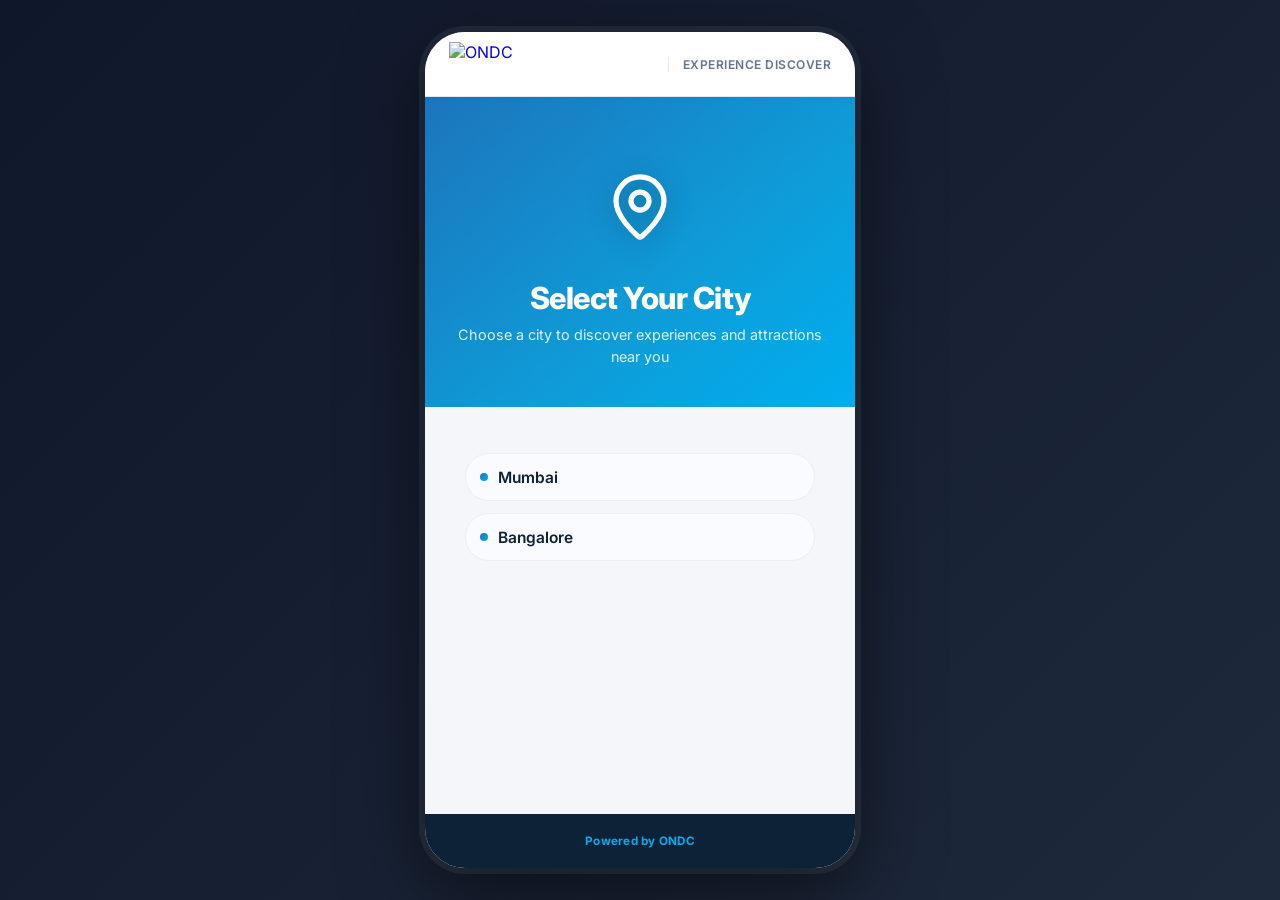
==== index.html @ b92ad63c "Add ONDC Experience QR landing pages Static, JSON-driven site: city → experience → buyer-app pages, " ====
<!doctype html>
<html lang="en">
  <head>
    <meta charset="UTF-8" />
    <meta name="viewport" content="width=device-width, initial-scale=1.0" />
    <meta name="theme-color" content="#1c75bc" />
    <meta
      name="description"
      content="Discover ONDC buyer apps for top experiences and attractions near you."
    />
    <meta property="og:title" content="Experience Discover | ONDC" />
    <meta
      property="og:description"
      content="Discover ONDC buyer apps for top experiences and attractions near you."
    />
    <meta property="og:type" content="website" />
    <link rel="icon" type="image/svg+xml" href="/public/ondc-logo.svg" />
    <link rel="preconnect" href="https://fonts.googleapis.com" />
    <link rel="preconnect" href="https://fonts.gstatic.com" crossorigin />
    <link
      rel="stylesheet"
      href="https://fonts.googleapis.com/css2?family=Inter:wght@400;500;600;700;800&display=swap"
    />
    <link rel="stylesheet" href="/public/picker.css" />
    <title>Experience Discover | ONDC</title>

    <!-- Google tag (gtag.js) -->
    <script
      async
      src="https://www.googletagmanager.com/gtag/js?id=G-17W29WN58K"
    ></script>
    <script src="/public/app.js" defer></script>
  </head>

  <body>
    <div class="app-root">
      <div id="navbar-slot"></div>

      <!-- Hero header -->
      <header class="header">
        <div class="header-hero">
          <div class="header-logo" id="header-logo"></div>
          <div class="header-text">
            <h1 class="header-title" id="page-title">Select Your City</h1>
            <p class="header-subtitle">
              Choose a city to discover experiences and attractions near you
            </p>
          </div>
        </div>
      </header>

      <!-- Dynamic content, rendered from data/entities.json by public/app.js -->
      <main class="app-content" id="main-content">
        <div class="status-wrap">
          <p class="status-body">Loading cities…</p>
        </div>
      </main>

      <div id="footer-slot"></div>
    </div>
  </body>
</html>
---- public/picker.css ----
*,
*::before,
*::after {
  box-sizing: border-box;
  margin: 0;
  padding: 0;
}

body {
  font-family: "Inter", -apple-system, BlinkMacSystemFont, "Segoe UI",
    system-ui, sans-serif;
  background: linear-gradient(135deg, #0f172a 0%, #1e293b 100%);
  color: #1e293b;
  min-height: 100dvh;
  display: flex;
  justify-content: center;
  align-items: flex-start;
  padding: 32px 16px;
  -webkit-font-smoothing: antialiased;
  -moz-osx-font-smoothing: grayscale;
  touch-action: manipulation;
  -webkit-tap-highlight-color: transparent;
}

/* ── Layout ── */
.app-root {
  width: 100%;
  max-width: 430px;
  min-height: calc(100dvh - 64px);
  background: #f4f6f9;
  border-radius: 40px;
  overflow: clip;
  box-shadow: 0 0 0 6px rgba(255, 255, 255, 0.06),
    0 24px 80px rgba(0, 0, 0, 0.55);
  display: flex;
  flex-direction: column;
}

/* ── Navbar ── */
.ondc-navbar {
  width: 100%;
  background: #fff;
  border-bottom: 1px solid #e2e8f0;
  box-shadow: 0 1px 6px rgba(0, 0, 0, 0.06);
  position: sticky;
  top: 0;
  z-index: 100;
}

.ondc-navbar-inner {
  max-width: 580px;
  margin: 0 auto;
  height: 64px;
  padding: 0 16px;
  display: flex;
  align-items: center;
  justify-content: space-between;
}

.ondc-logo {
  display: flex;
  align-items: center;
  text-decoration: none;
  flex-shrink: 0;
}

.ondc-logo-img {
  height: 44px;
  width: auto;
  display: block;
}

.ondc-navbar-product {
  font-size: 0.75rem;
  font-weight: 600;
  color: #64748b;
  letter-spacing: 0.04em;
  text-transform: uppercase;
  border-left: 1.5px solid #e2e8f0;
  padding-left: 14px;
}

/* ── Hero header ── */
.header {
  width: 100%;
  background: linear-gradient(
    140deg,
    #1c75bc 0%,
    #0e9cd8 60%,
    #00aeef 100%
  );
  padding: 20px 16px 20px;
  display: flex;
  justify-content: center;
}

.header-hero {
  max-width: 580px;
  width: 100%;
  display: flex;
  flex-direction: column;
  align-items: center;
  gap: 12px;
  text-align: center;
}

.header-logo {
  width: 108px;
  height: 108px;
  display: flex;
  align-items: center;
  justify-content: center;
}

.header-logo.has-photo {
  width: auto;
  height: 60px;
  max-width: 220px;
}

.experience-icon-svg {
  width: 60px;
  height: 60px;
  filter: drop-shadow(0 4px 12px rgba(0, 0, 0, 0.25));
  stroke: #fff;
}

.venue-photo {
  display: block;
  max-width: 100%;
  max-height: 100%;
  width: auto;
  height: auto;
  object-fit: contain;
  border-radius: 12px;
  border: 3px solid rgba(255, 255, 255, 0.55);
  box-shadow: 0 8px 24px rgba(0, 0, 0, 0.35);
}

.header-text {
  display: flex;
  flex-direction: column;
  gap: 8px;
}

.header-title {
  font-size: 1.65rem;
  font-weight: 800;
  letter-spacing: -0.5px;
  color: #fff;
  line-height: 1.15;
}

.header-subtitle {
  font-size: 0.9rem;
  color: rgba(255, 255, 255, 0.85);
  font-weight: 400;
  line-height: 1.5;
}

/* ── Main content area ── */
.app-content {
  flex: 1;
  display: flex;
  flex-direction: column;
  align-items: center;
  padding: 28px 16px calc(32px + env(safe-area-inset-bottom, 0px));
}

/* ── Seller / entity / city list ── */
.seller-list {
  list-style: none;
  padding: 10px 0;
  width: 100%;
  max-width: 350px;
  display: flex;
  flex-direction: column;
  gap: 12px;
}

.seller-item a {
  display: flex;
  align-items: center;
  padding: 10px 14px;
  min-height: 48px;
  border-radius: 28px;
  text-decoration: none;
  color: #0d2137;
  font-weight: 600;
  font-size: 0.97rem;
  border: 1.5px solid #e8f0f8;
  background: #fafbff;
  transition: background 0.15s, border-color 0.15s, box-shadow 0.15s,
    transform 0.1s;
}

.seller-item a:hover {
  background: #eef4ff;
  border-color: #bad3f5;
  box-shadow: 0 4px 16px rgba(28, 117, 188, 0.13);
  transform: translateY(-1px);
}

.seller-item a:active {
  transform: translateY(0);
  background: #deeaff;
}

.seller-name {
  display: flex;
  align-items: center;
  gap: 10px;
}

.seller-dot {
  width: 8px;
  height: 8px;
  border-radius: 50%;
  background: linear-gradient(135deg, #1c75bc, #00aeef);
  flex-shrink: 0;
}

/* ── Status (loading / error) ── */
.status-wrap {
  width: 100%;
  max-width: 320px;
  display: flex;
  flex-direction: column;
  align-items: center;
  gap: 8px;
  padding: 40px 16px;
  text-align: center;
}

.status-title {
  font-size: 1rem;
  font-weight: 700;
  color: #0d2137;
}

.status-body {
  font-size: 0.85rem;
  color: #6b7280;
  line-height: 1.6;
  white-space: pre-line;
}

/* ── Footer ── */
.app-footer {
  background: #0d2137;
  padding: 20px 16px calc(20px + env(safe-area-inset-bottom, 0px));
}

.app-footer-inner {
  max-width: 580px;
  margin: 0 auto;
  display: flex;
  align-items: center;
  justify-content: center;
  gap: 8px;
  font-size: 0.73rem;
  color: rgba(255, 255, 255, 0.5);
  letter-spacing: 0.025em;
  text-align: center;
}

.app-footer-brand {
  color: #00aeef;
  font-weight: 700;
  letter-spacing: 0.02em;
}

.app-footer-sep {
  color: rgba(255, 255, 255, 0.25);
}

/* ── Responsive ── */
@media (min-width: 640px) {
  .ondc-navbar-inner {
    padding: 0 24px;
  }

  .header {
    padding: 48px 24px 40px;
  }

  .header-logo {
    width: 144px;
    height: 124px;
  }

  .header-logo.has-photo {
    height: 72px;
    max-width: 260px;
  }

  .experience-icon-svg {
    width: 72px;
    height: 72px;
  }

  .header-title {
    font-size: 1.9rem;
  }

  .app-content {
    padding: 36px 24px 48px;
  }
}

@media (max-width: 480px) {
  body {
    padding: 0;
    background: #f4f6f9;
    display: block;
  }
  .app-root {
    max-width: 100%;
    min-height: 100dvh;
    border-radius: 0;
    box-shadow: none;
  }
}
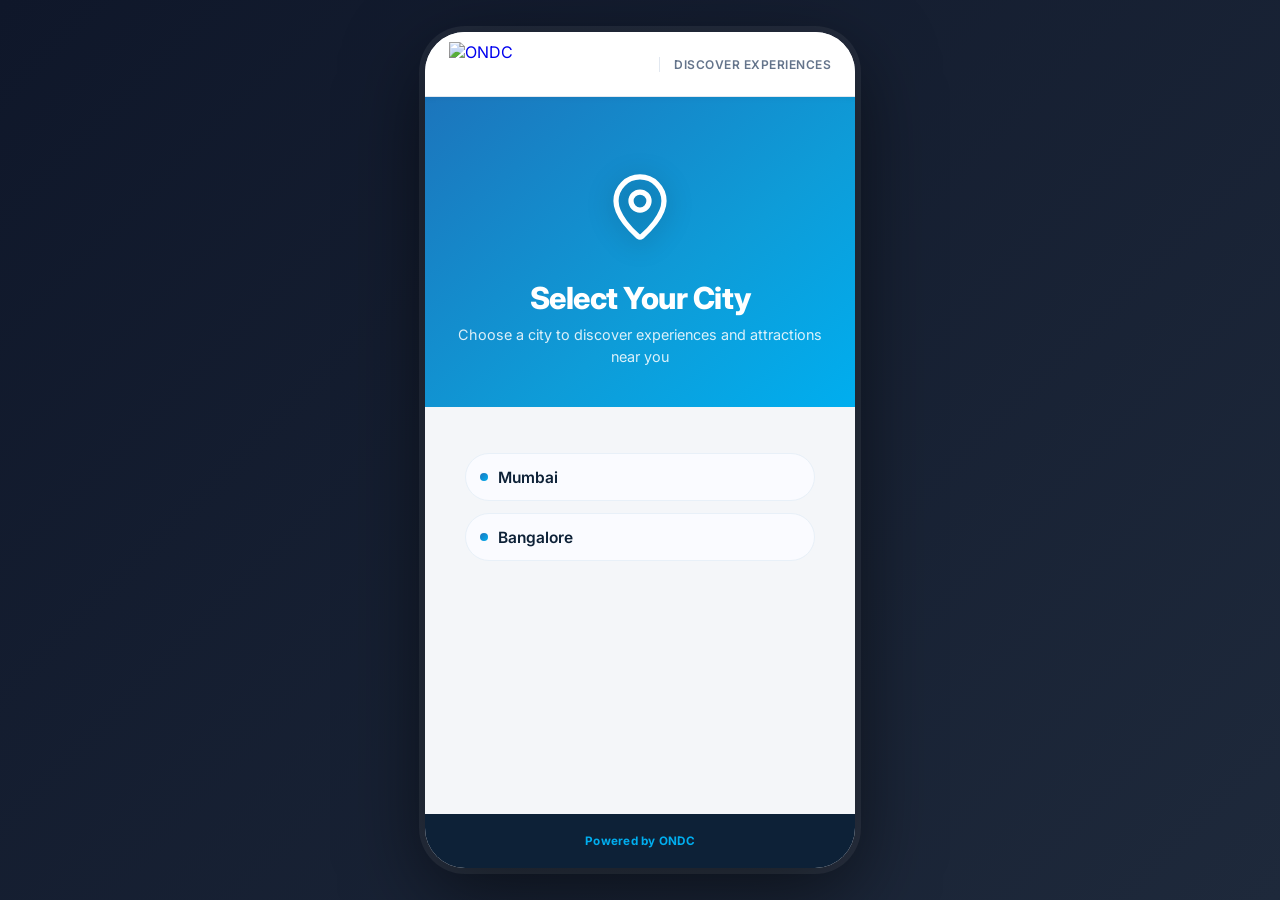
==== commit 7eca31d3: "Rebrand to "Discover Experiences" and switch favicon to PNG Renames "Experience Discover" branding t" ====
--- a/index.html
+++ b/index.html
@@ -1,4 +1,4 @@
-<!doctype html>
+<!DOCTYPE html>
 <html lang="en">
   <head>
     <meta charset="UTF-8" />
@@ -8,13 +8,13 @@
       name="description"
       content="Discover ONDC buyer apps for top experiences and attractions near you."
     />
-    <meta property="og:title" content="Experience Discover | ONDC" />
+    <meta property="og:title" content="Discover Experiences | ONDC" />
     <meta
       property="og:description"
       content="Discover ONDC buyer apps for top experiences and attractions near you."
     />
     <meta property="og:type" content="website" />
-    <link rel="icon" type="image/svg+xml" href="/public/ondc-logo.svg" />
+    <link rel="icon" type="image/png" href="/public/assets/favicon.png" />
     <link rel="preconnect" href="https://fonts.googleapis.com" />
     <link rel="preconnect" href="https://fonts.gstatic.com" crossorigin />
     <link
@@ -22,7 +22,7 @@
       href="https://fonts.googleapis.com/css2?family=Inter:wght@400;500;600;700;800&display=swap"
     />
     <link rel="stylesheet" href="/public/picker.css" />
-    <title>Experience Discover | ONDC</title>
+    <title>Discover Experiences | ONDC</title>
 
     <!-- Google tag (gtag.js) -->
     <script
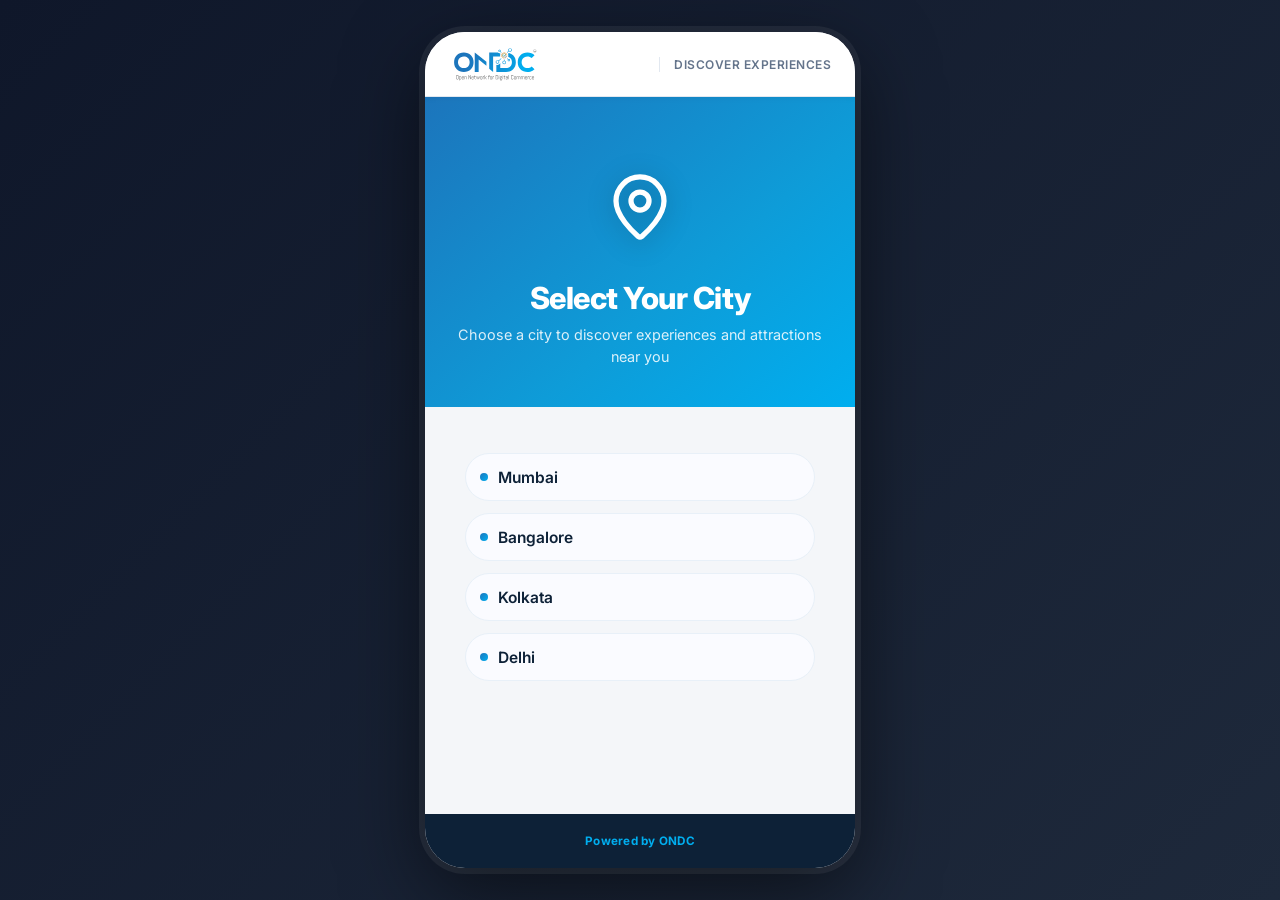
==== commit 9c24c27e: "feat: create dynamic pages using data" ====
--- a/index.html
+++ b/index.html
@@ -14,22 +14,22 @@
       content="Discover ONDC buyer apps for top experiences and attractions near you."
     />
     <meta property="og:type" content="website" />
-    <link rel="icon" type="image/png" href="/public/assets/favicon.png" />
+    <link rel="icon" type="image/png" href="/public/images/favicon.png" />
     <link rel="preconnect" href="https://fonts.googleapis.com" />
     <link rel="preconnect" href="https://fonts.gstatic.com" crossorigin />
     <link
       rel="stylesheet"
       href="https://fonts.googleapis.com/css2?family=Inter:wght@400;500;600;700;800&display=swap"
     />
-    <link rel="stylesheet" href="/public/picker.css" />
+    <link rel="stylesheet" href="/public/css/picker.css" />
     <title>Discover Experiences | ONDC</title>
 
     <!-- Google tag (gtag.js) -->
     <script
       async
-      src="https://www.googletagmanager.com/gtag/js?id=G-17W29WN58K"
+      src="https://www.googletagmanager.com/gtag/js?id=G-X9LS4KMKBC"
     ></script>
-    <script src="/public/app.js" defer></script>
+    <script src="/public/js/app.js" defer></script>
   </head>
 
   <body>
@@ -49,7 +49,7 @@
         </div>
       </header>
 
-      <!-- Dynamic content, rendered from data/entities.json by public/app.js -->
+      <!-- Dynamic content, rendered from data/entities.json by public/js/app.js -->
       <main class="app-content" id="main-content">
         <div class="status-wrap">
           <p class="status-body">Loading cities…</p>
--- a/public/css/picker.css
+++ b/public/css/picker.css
@@ -0,0 +1,323 @@
+*,
+*::before,
+*::after {
+  box-sizing: border-box;
+  margin: 0;
+  padding: 0;
+}
+
+body {
+  font-family: "Inter", -apple-system, BlinkMacSystemFont, "Segoe UI",
+    system-ui, sans-serif;
+  background: linear-gradient(135deg, #0f172a 0%, #1e293b 100%);
+  color: #1e293b;
+  min-height: 100dvh;
+  display: flex;
+  justify-content: center;
+  align-items: flex-start;
+  padding: 32px 16px;
+  -webkit-font-smoothing: antialiased;
+  -moz-osx-font-smoothing: grayscale;
+  touch-action: manipulation;
+  -webkit-tap-highlight-color: transparent;
+}
+
+/* ── Layout ── */
+.app-root {
+  width: 100%;
+  max-width: 430px;
+  min-height: calc(100dvh - 64px);
+  background: #f4f6f9;
+  border-radius: 40px;
+  overflow: clip;
+  box-shadow: 0 0 0 6px rgba(255, 255, 255, 0.06),
+    0 24px 80px rgba(0, 0, 0, 0.55);
+  display: flex;
+  flex-direction: column;
+}
+
+/* ── Navbar ── */
+.ondc-navbar {
+  width: 100%;
+  background: #fff;
+  border-bottom: 1px solid #e2e8f0;
+  box-shadow: 0 1px 6px rgba(0, 0, 0, 0.06);
+  position: sticky;
+  top: 0;
+  z-index: 100;
+}
+
+.ondc-navbar-inner {
+  max-width: 580px;
+  margin: 0 auto;
+  height: 64px;
+  padding: 0 16px;
+  display: flex;
+  align-items: center;
+  justify-content: space-between;
+}
+
+.ondc-logo {
+  display: flex;
+  align-items: center;
+  text-decoration: none;
+  flex-shrink: 0;
+}
+
+.ondc-logo-img {
+  height: 44px;
+  width: auto;
+  display: block;
+}
+
+.ondc-navbar-product {
+  font-size: 0.75rem;
+  font-weight: 600;
+  color: #64748b;
+  letter-spacing: 0.04em;
+  text-transform: uppercase;
+  border-left: 1.5px solid #e2e8f0;
+  padding-left: 14px;
+}
+
+/* ── Hero header ── */
+.header {
+  width: 100%;
+  background: linear-gradient(
+    140deg,
+    #1c75bc 0%,
+    #0e9cd8 60%,
+    #00aeef 100%
+  );
+  padding: 20px 16px 20px;
+  display: flex;
+  justify-content: center;
+}
+
+.header-hero {
+  max-width: 580px;
+  width: 100%;
+  display: flex;
+  flex-direction: column;
+  align-items: center;
+  gap: 12px;
+  text-align: center;
+}
+
+.header-logo {
+  width: 108px;
+  height: 108px;
+  display: flex;
+  align-items: center;
+  justify-content: center;
+}
+
+.header-logo.has-photo {
+  width: auto;
+  height: 60px;
+  max-width: 220px;
+}
+
+.experience-icon-svg {
+  width: 60px;
+  height: 60px;
+  filter: drop-shadow(0 4px 12px rgba(0, 0, 0, 0.25));
+  stroke: #fff;
+}
+
+.venue-photo {
+  display: block;
+  max-width: 100%;
+  max-height: 100%;
+  width: auto;
+  height: auto;
+  object-fit: contain;
+  border-radius: 12px;
+  border: 3px solid rgba(255, 255, 255, 0.55);
+  box-shadow: 0 8px 24px rgba(0, 0, 0, 0.35);
+}
+
+.header-text {
+  display: flex;
+  flex-direction: column;
+  gap: 8px;
+}
+
+.header-title {
+  font-size: 1.65rem;
+  font-weight: 800;
+  letter-spacing: -0.5px;
+  color: #fff;
+  line-height: 1.15;
+}
+
+.header-subtitle {
+  font-size: 0.9rem;
+  color: rgba(255, 255, 255, 0.85);
+  font-weight: 400;
+  line-height: 1.5;
+}
+
+/* ── Main content area ── */
+.app-content {
+  flex: 1;
+  display: flex;
+  flex-direction: column;
+  align-items: center;
+  padding: 28px 16px calc(32px + env(safe-area-inset-bottom, 0px));
+}
+
+/* ── Seller / entity / city list ── */
+.seller-list {
+  list-style: none;
+  padding: 10px 0;
+  width: 100%;
+  max-width: 350px;
+  display: flex;
+  flex-direction: column;
+  gap: 12px;
+}
+
+.seller-item a {
+  display: flex;
+  align-items: center;
+  padding: 10px 14px;
+  min-height: 48px;
+  border-radius: 28px;
+  text-decoration: none;
+  color: #0d2137;
+  font-weight: 600;
+  font-size: 0.97rem;
+  border: 1.5px solid #e8f0f8;
+  background: #fafbff;
+  transition: background 0.15s, border-color 0.15s, box-shadow 0.15s,
+    transform 0.1s;
+}
+
+.seller-item a:hover {
+  background: #eef4ff;
+  border-color: #bad3f5;
+  box-shadow: 0 4px 16px rgba(28, 117, 188, 0.13);
+  transform: translateY(-1px);
+}
+
+.seller-item a:active {
+  transform: translateY(0);
+  background: #deeaff;
+}
+
+.seller-name {
+  display: flex;
+  align-items: center;
+  gap: 10px;
+}
+
+.seller-dot {
+  width: 8px;
+  height: 8px;
+  border-radius: 50%;
+  background: linear-gradient(135deg, #1c75bc, #00aeef);
+  flex-shrink: 0;
+}
+
+/* ── Status (loading / error) ── */
+.status-wrap {
+  width: 100%;
+  max-width: 320px;
+  display: flex;
+  flex-direction: column;
+  align-items: center;
+  gap: 8px;
+  padding: 40px 16px;
+  text-align: center;
+}
+
+.status-title {
+  font-size: 1rem;
+  font-weight: 700;
+  color: #0d2137;
+}
+
+.status-body {
+  font-size: 0.85rem;
+  color: #6b7280;
+  line-height: 1.6;
+  white-space: pre-line;
+}
+
+/* ── Footer ── */
+.app-footer {
+  background: #0d2137;
+  padding: 20px 16px calc(20px + env(safe-area-inset-bottom, 0px));
+}
+
+.app-footer-inner {
+  max-width: 580px;
+  margin: 0 auto;
+  display: flex;
+  align-items: center;
+  justify-content: center;
+  gap: 8px;
+  font-size: 0.73rem;
+  color: rgba(255, 255, 255, 0.5);
+  letter-spacing: 0.025em;
+  text-align: center;
+}
+
+.app-footer-brand {
+  color: #00aeef;
+  font-weight: 700;
+  letter-spacing: 0.02em;
+}
+
+.app-footer-sep {
+  color: rgba(255, 255, 255, 0.25);
+}
+
+/* ── Responsive ── */
+@media (min-width: 640px) {
+  .ondc-navbar-inner {
+    padding: 0 24px;
+  }
+
+  .header {
+    padding: 48px 24px 40px;
+  }
+
+  .header-logo {
+    width: 144px;
+    height: 124px;
+  }
+
+  .header-logo.has-photo {
+    height: 72px;
+    max-width: 260px;
+  }
+
+  .experience-icon-svg {
+    width: 72px;
+    height: 72px;
+  }
+
+  .header-title {
+    font-size: 1.9rem;
+  }
+
+  .app-content {
+    padding: 36px 24px 48px;
+  }
+}
+
+@media (max-width: 480px) {
+  body {
+    padding: 0;
+    background: #f4f6f9;
+    display: block;
+  }
+  .app-root {
+    max-width: 100%;
+    min-height: 100dvh;
+    border-radius: 0;
+    box-shadow: none;
+  }
+}
